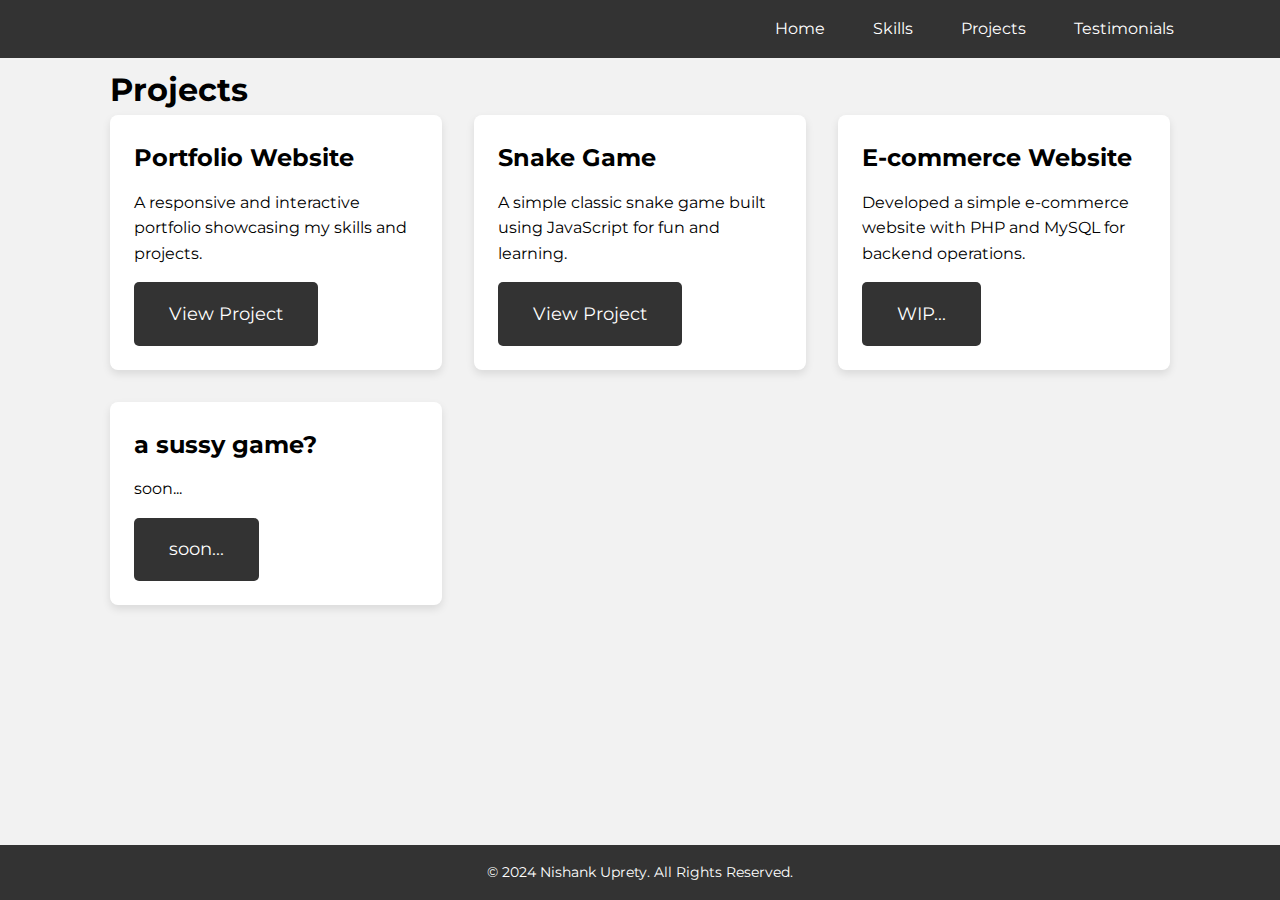
==== projects.html @ 6a571ec6 "Add files via upload" ====
<!DOCTYPE html>
<html lang="en">
<head>
    <meta charset="UTF-8">
    <meta name="viewport" content="width=device-width, initial-scale=1.0">
    <title>Projects - Nishank Uprety</title>
    <link rel="stylesheet" href="styles/main.css">
    <link rel="stylesheet" href="styles/projects.css">
    <link href="https://fonts.googleapis.com/css2?family=Montserrat:wght@400;600;700&display=swap" rel="stylesheet">
</head>
<body>
   <!-- Navigation for Large Screens -->
   <header class="large-screen">
    <nav>
        <ul>
            <li><a href="index.html">Home</a></li>
            <li><a href="skills.html">Skills</a></li>
            <li><a href="projects.html">Projects</a></li>
            <li><a href="testimonials.html">Testimonials</a></li>
        </ul>
    </nav>
</header>

<!-- Navigation for Small Screens -->
<header class="small-screen">
    <nav>
        <ul class="nav-links">
            <li><a href="index.html">Home</a></li>
            <li><a href="skills.html">Skills</a></li>
            <li><a href="projects.html">Projects</a></li>
            <li><a href="testimonials.html">Testimonials</a></li>
        </ul>
        <button class="toggle-nav" onclick="toggleNav()">☰</button>
        <ul class="dropdown-menu" id="dropdownMenu">
            <li><a href="index.html">Home</a></li>
            <li><a href="skills.html">Skills</a></li>
            <li><a href="projects.html">Projects</a></li>
            <li><a href="testimonials.html">Testimonials</a></li>
        </ul>
    </nav>
</header>
    <section class="projects section">
        <div class="container">
            <h1 class="fade-in">Projects</h1>
            <div class="projects-container">
                <div class="project fade-in delay-1">
                    <h3>Portfolio Website</h3>
                    <p>A responsive and interactive portfolio showcasing my skills and projects.</p>
                    <a href="index.html" class="btn btn-large">View Project</a>
                </div>
                <div class="project fade-in delay-2">
                    <h3>Snake Game</h3>
                    <p>A simple classic snake game built using JavaScript for fun and learning.</p>
                    <a href="wip.html" class="btn btn-large">View Project</a>
                </div>
                <div class="project fade-in delay-3">
                    <h3>E-commerce Website</h3>
                    <p>Developed a simple e-commerce website with PHP and MySQL for backend operations.</p>
                    <a href="wip.html" class="btn btn-large">WIP...</a>
                </div>
                <div class="project fade-in delay-1">
                    <h3>a sussy game?</h3>
                    <p>soon...</p>
                    <a href="wip.html" class="btn btn-large">soon...</a>
                </div>
            </div>
        </div>
    </section>
    <footer>
        <p>&copy; 2024 Nishank Uprety. All Rights Reserved.</p>
    </footer>
    <script src="scripts/script.js"></script>

</body>
</html>
---- styles/main.css ----
/* main.css */

/* Global Styles */
* {
    box-sizing: border-box;
    margin: 0;
    padding: 0;
    font-family: 'Montserrat', sans-serif;
}

body {
    background-color: #f2f2f2; /* Light grey background */
    line-height: 1.6;
    font-size: 1rem;
    overflow-x: hidden; /* Prevent horizontal scroll */
}

/* Large Screen Navigation */
.large-screen {
    display: block; /* Show for large screens */
}

.large-screen nav {
    background-color: #333; /* Dark background for header */
    color: #fff;
    padding: 1em 0;
    width: 100%;
    z-index: 1000;
    position: fixed;
    top: 0;
    transition: top 0.3s; /* Smooth transition for hiding/showing */
}

.large-screen nav ul {
    max-width: 1100px;
    margin: 0 auto;
    display: flex;
    justify-content: flex-end;
    align-items: center;
    list-style-type: none;
}

.large-screen nav ul li {
    margin-left: 1em;
}

.large-screen nav ul li:first-child {
    margin-left: 0;
}

.large-screen nav ul li a {
    color: #fff;
    text-decoration: none;
    padding: 0.5em 1em;
    transition: color 0.3s;
}

.large-screen nav ul li a:hover {
    color: #ffc107; /* Yellow on hover */
}

/* Small Screen Navigation */
.small-screen {
    display: none; /* Hide for large screens */
}

.small-screen nav {
    background-color: #333; /* Dark background for header */
    color: #fff;
    padding: 1em 0;
    width: 100%;
    z-index: 1000;
    position: fixed;
    top: 0;
    transition: top 0.3s; /* Smooth transition for hiding/showing */
}

.small-screen nav ul {
    flex-direction: column;
    align-items: center;
    list-style-type: none;
    display: none; /* Hide by default */
    position: absolute;
    top: 50px; /* Adjust position below the button */
    left: 0;
    right: 0;
    background-color: #333;
    padding: 1em 0;
    z-index: 1000;
    box-shadow: 0px 4px 8px rgba(0, 0, 0, 0.2);
}

.small-screen nav ul.open {
    display: flex; /* Show when open */
}

.small-screen nav ul li {
    margin-bottom: 1em;
}

.small-screen nav ul li a {
    color: #fff;
    text-decoration: none;
    padding: 0.5em 1em;
    transition: color 0.3s;
}

.small-screen nav ul li a:hover {
    color: #ffc107; /* Yellow on hover */
}

.toggle-nav {
    display: none; /* Hide by default */
    position: fixed;
    top: 0px;
    right: 10px;
    background: none;
    border: none;
    color: #fff;
    font-size: 1.5rem;
    cursor: pointer;
    z-index: 1100; /* Higher z-index to overlay header */
    background-color: #333;
}

.toggle-nav.open {
    color: #ffc107; /* Yellow color when toggle is open */
}

.container {
    max-width: 1100px;
    margin: 0 auto;
    padding: 0 20px;
}

/* Sections */
.section {
    padding: 4em 0;
}

/* Hero Section */
.hero {
    background-color: #333;
    color: #fff;
    text-align: center;
    padding: 6em 0;
}

.hero h1 {
    font-size: 3.5rem;
    margin-bottom: 1em;
}

.hero p {
    font-size: 1.2rem;
    margin-bottom: 1em;
}

/* About Section */
.about-content {
    text-align: center;
}

.about h2 {
    font-size: 2.5rem;
    margin-bottom: 1em;
}

.about p {
    font-size: 1.1rem;
    line-height: 1.8;
    margin-bottom: 1em;
}

/* Footer */
footer {
    background-color: #333; /* Dark background for footer */
    color: #fff;
    text-align: center;
    padding: 1em 0;
    position: fixed; /* Keep footer fixed at the bottom */
    bottom: 0;
    width: 100%;
}

footer p {
    font-size: 0.9rem;
}

/* Responsive */
@media (max-width: 768px) {
    .large-screen {
        display: none; /* Hide large screen navigation */
    }

    .small-screen {
        display: block; /* Show small screen navigation */
    }

    .small-screen nav ul {
        transform: translateY(-100%);
    }

    .small-screen nav ul.open {
        transform: translateY(0);
        display: flex;
        flex-direction: column;
        align-items: center;
        justify-content: center;
    }

    .toggle-nav {
        display: block; /* Show menu button on small screens */
    }
}
---- styles/projects.css ----
/* projects.css */

/* Projects Container */
.projects-container {
    display: grid;
    grid-template-columns: repeat(auto-fit, minmax(300px, 1fr));
    gap: 2em;
}

/* Project Cards */
.project {
    background-color: #fff;
    padding: 1.5em;
    border-radius: 8px;
    box-shadow: 0 4px 8px rgba(0, 0, 0, 0.1);
    transition: transform 0.3s ease-in-out, box-shadow 0.3s ease-in-out;
}

.project:hover {
    transform: translateY(-5px);
    box-shadow: 0 8px 16px rgba(0, 0, 0, 0.2);
}

.project h3 {
    font-size: 1.5rem;
    margin-bottom: 0.5em;
}

.project p {
    margin-bottom: 1em;
}

/* Buttons */
.btn {
    display: inline-block;
    padding: 0.8em 1.5em;
    background-color: #333;
    color: #fff;
    text-decoration: none;
    border-radius: 5px;
    transition: background-color 0.3s, color 0.3s;
}

.btn:hover {
    background-color: #ffc107; /* Yellow on hover */
    color: #333;
}

.btn-large {
    padding: 1em 2em;
    font-size: 1.1rem;
}

/* Responsive Adjustments */
@media (max-width: 768px) {
    .project {
        padding: 1em;
    }

    .project h3 {
        font-size: 1.2rem;
    }
}
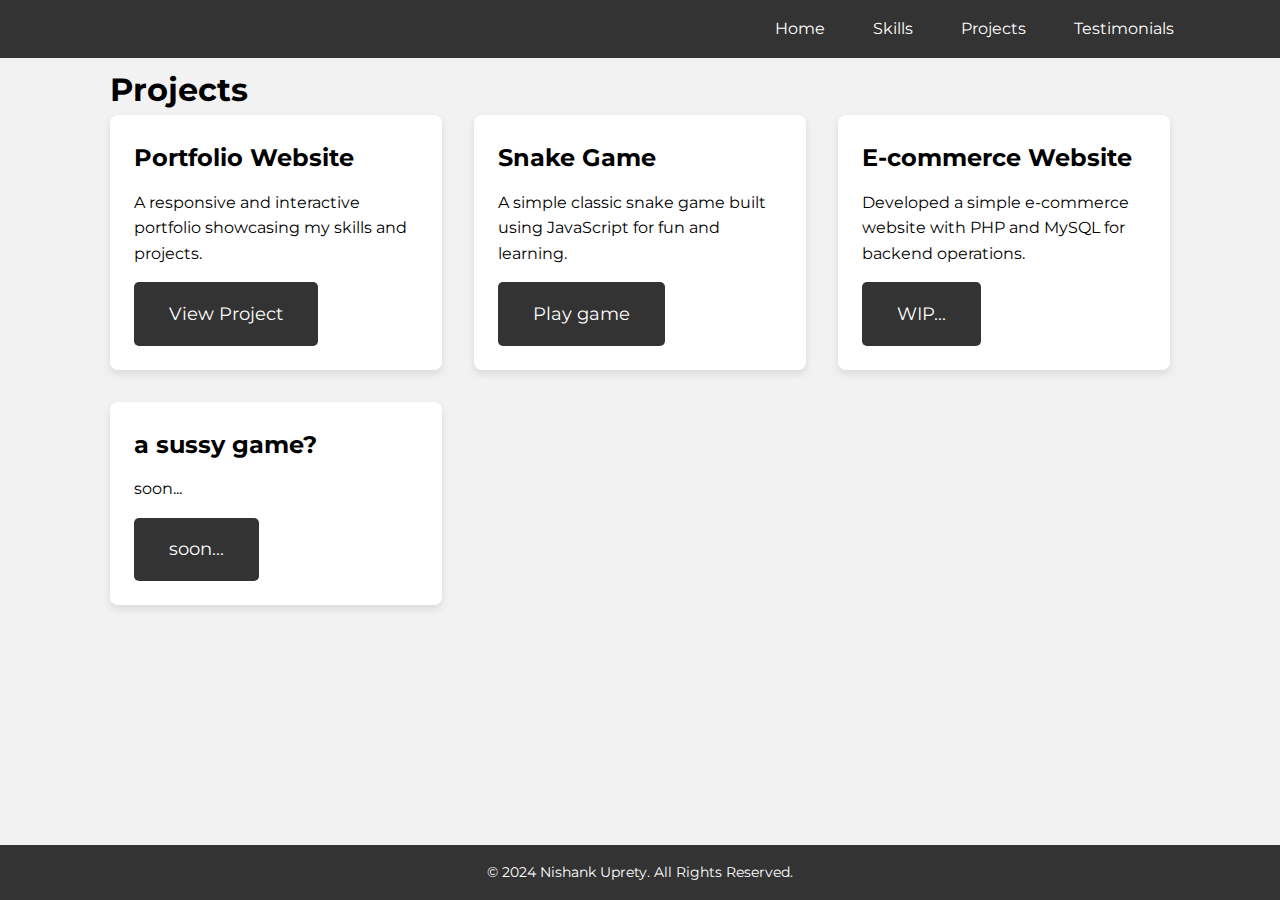
==== commit bc768542: "Update projects.html" ====
--- a/projects.html
+++ b/projects.html
@@ -46,12 +46,12 @@
                 <div class="project fade-in delay-1">
                     <h3>Portfolio Website</h3>
                     <p>A responsive and interactive portfolio showcasing my skills and projects.</p>
-                    <a href="index.html" class="btn btn-large">View Project</a>
+                    <a href="https://nishank123456789.github.io/my-portfolio/" class="btn btn-large">View Project</a>
                 </div>
                 <div class="project fade-in delay-2">
                     <h3>Snake Game</h3>
                     <p>A simple classic snake game built using JavaScript for fun and learning.</p>
-                    <a href="wip.html" class="btn btn-large">View Project</a>
+                    <a href="https://nishank123456789.github.io/snakegame/" class="btn btn-large">Play game</a>
                 </div>
                 <div class="project fade-in delay-3">
                     <h3>E-commerce Website</h3>
